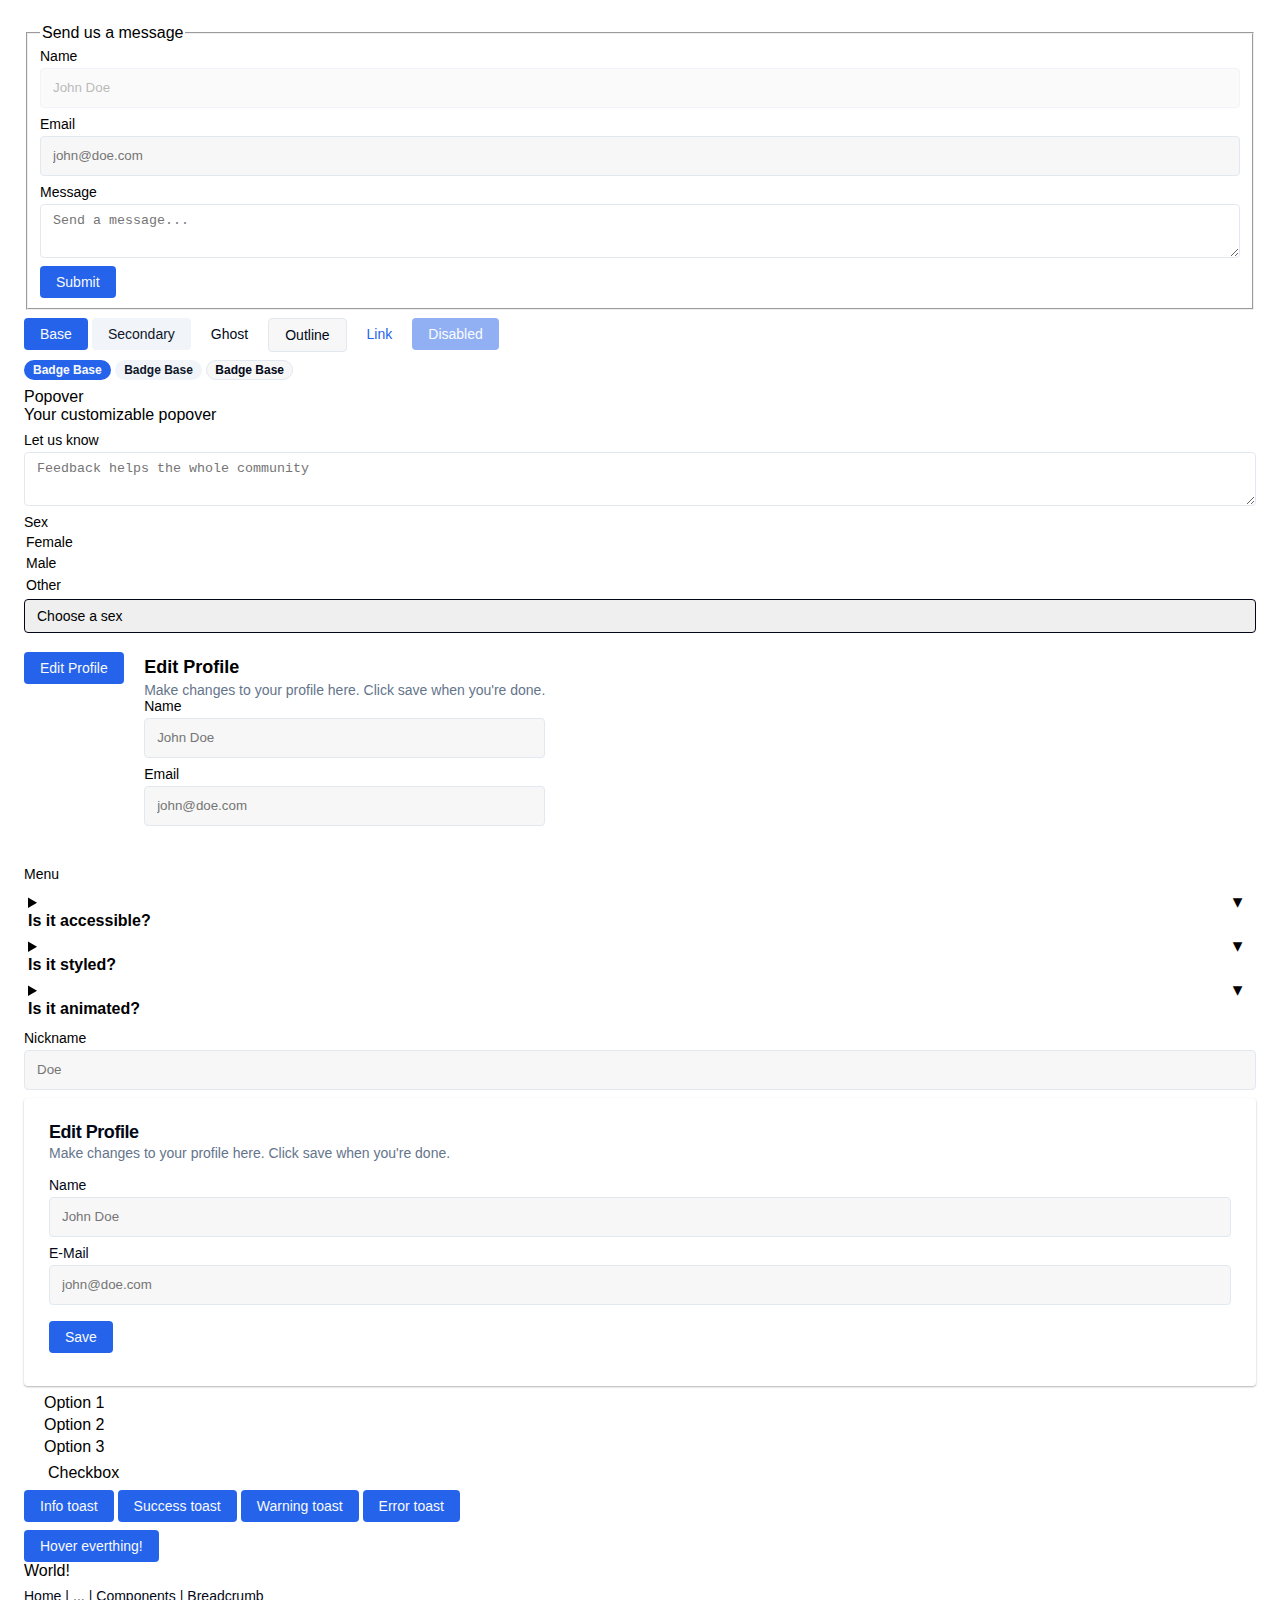
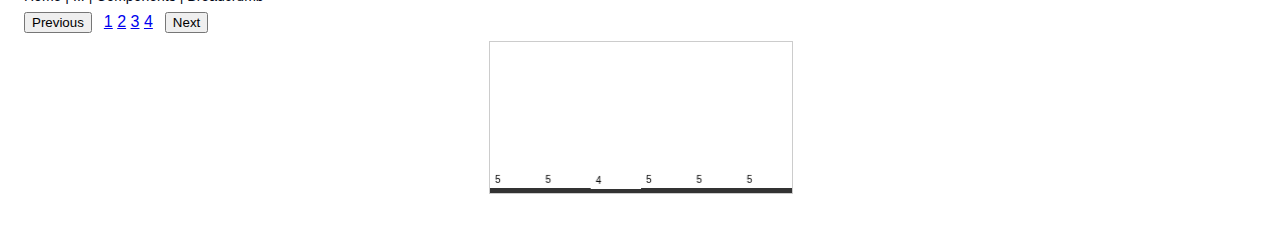
==== components.html @ 7705883f "chore: setup pagination" ====
<!DOCTYPE html>
<html lang="en">
  <head>
    <meta charset="UTF-8" />
    <meta name="viewport" content="width=device-width, initial-scale=1.0" />
    <title>Simple UI Library</title>
    <link rel="stylesheet" href="css/utils.css" />
    <!-- Requried Styles Below -->
    <link rel="stylesheet" href="css/base.css" />
    <link rel="stylesheet" href="css/theme.css" />
  </head>
  <body>
    <main style="margin: 24px" class="flex-col gap-2">
      <fieldset>
        <legend>Send us a message</legend>
        <form action="/user/signup" method="POST" novalidate class="flex-col gap-2">
          <input--base disabled type="text" name="user_name" placeholder="John Doe">Name</input--base>
          <input--base type="email" name="user_email" placeholder="john@doe.com">Email</input--base>
          <textarea--base name="user_message" placeholder="Send a message...">Message</textarea--base>
          <button--base type="submit">Submit</button--base>
        </form>
      </fieldset>
      <section class="flex-row gap">
        <button--base>Base</button--base>
        <button--base secondary>Secondary</button--base>
        <button--base ghost>Ghost</button--base>
        <button--base outline>Outline</button--base>
        <button--base link>Link</button--base>
        <button--base disabled>Disabled</button--base>
      </section>
      <section>
        <badge--base>Badge Base</badge--base>
        <badge--base secondary>Badge Base</badge--base>
        <badge--base outline>Badge Base</badge--base>
      </section>
      <section>
        <popover--base>
          <div slot="trigger">Popover</div>
          <div slot="content">Your customizable popover</div>
        </popover--base>
      </section>
      <section>
        <textarea--base id="example" placeholder="Feedback helps the whole community">Let us know</textarea--base>
      </section>
      <section>
        <select--base name="gender" id="user_sex" placeholder="Choose a sex">
          Sex
          <option value="female">Female</option>
          <option value="male">Male</option>
          <option value="other">Other</option>
        </select--base>
      </section>
      <section>
        <button--base onclick="profile.showModal()">Edit Profile</button--base>
        <dialog--base id="profile">
          <div slot="header">Edit Profile</div>
          <div slot="description">Make changes to your profile here. Click save when you're done.</div>
          <div slot="content" class="flex-col gap-2">
            <div class="flex-col gap">
              <input--base name="user_name" placeholder="John Doe">Name</input--base>
            </div>
            <div class="flex-col gap">
              <input--base name="email" placeholder="john@doe.com">Email</input--base>
            </div>
          </div>
          <div slot="footer">
            <button--base>Save</button--base>
          </div>
        </dialog--base>
      </section>
      <section>
        <dropdown--base>
          <div slot="trigger">Menu</div>
          <div slot="content" class="flex-col mb-2 mt">
            <dropdown__item--base>Tobias Gleiter</dropdown__item--base>
            <divider--base></divider--base>
            <dropdown__link--base href="/profile">Your profile</dropdown__link--base>
            <divider--base></divider--base>
            <dropdown__link--base href="/dashboard">Dashboard</dropdown__link--base>
            <dropdown__link--base href="/settings">Settings</dropdown__link--base>
            <divider--base></divider--base>
            <dropdown__link--base href="/logout">Logout</dropdown__link--base>
          </div>
        </dropdown--base>
      </section>
      <section>
        <accordion--base name="faq">
          <div slot="summary">Is it accessible?</div>
          <div slot="content">Yes!</div>
        </accordion--base>
        <accordion--base name="faq">
          <div slot="summary">Is it styled?</div>
          <div slot="content">Yes!</div>
        </accordion--base>
        <accordion--base name="faq">
          <div slot="summary">Is it animated?</div>
          <div slot="content">Yes!</div>
        </accordion--base>
      </section>
      <section>
        <input--base id="nickname" placeholder="Doe">Nickname</input--base>
      </section>
      <section>
        <card--base>
          <div slot="header">Edit Profile</div>
          <div slot="description">Make changes to your profile here. Click save when you're done.</div>
          <div slot="content" class="flex-col gap-2">
            <div class="flex-col gap">
              <input--base id="name" placeholder="John Doe">Name</input--base>
            </div>
            <div class="flex-col gap">
              <input--base id="email" placeholder="john@doe.com">E-Mail</input--base>
            </div>
          </div>
          <div slot="footer">
            <button--base>Save</button--base>
          </div>
        </card--base>
      </section>
      <section>
        <radio-group name="options">
          <div slot="radio-group" value="option_1">Option 1</div>
          <div slot="radio-group" value="option_2">Option 2</div>
          <div slot="radio-group" value="option_3">Option 3</div>
        </radio-group>
      </section>
      <section>
        <checkbox--base disabled>Checkbox</checkbox--base>
      </section>
      <section class="flex-row gap">
        <button--base onclick="toast.show('This is an info toast')">Info toast</button--base>
        <button--base onclick="toast.show('This is a success toast', 'success')">Success toast</button--base>
        <button--base onclick="toast.show('This is a warning toast', 'warning')">Warning toast</button--base>
        <button--base onclick="toast.show('This is an error toast', 'error')">Error toast</button--base>
      </section>
      <section>
        <hover--base>
          <div slot="trigger"><button--base>Hover everthing!</button--base></div>
          <div slot="content">World!</div>
        </hover--base>
      </section>
      <section>
        <breadcrumb--base>
          <breadcrumb__link--base href="/home">Home</breadcrumb__link--base>
          <breadcrumb__link--base href="/2">2</breadcrumb__link--base>
          <breadcrumb__link--base href="/3">3</breadcrumb__link--base>
          <breadcrumb__link--base href="/components">Components</breadcrumb__link--base>
          <breadcrumb__link--base href="/breadcrumb">Breadcrumb</breadcrumb__link--base>
        </breadcrumb--base>
      </section>
      <section>
        <pagination--base>
          <a href="#">1</a>
          <a href="#">2</a>
          <a href="#">3</a>
          <a href="#">4</a>
        </pagination--base>
      </section>

      <bar-chart></bar-chart>
      <!-- Call toasts with toast.show(message, type) -->
      <toast-provider id="toast"></toast-provider>
    </main>
    <script src="ui/button.js" type="text/javascript" defer></script>
    <script src="ui/dialog.js" type="text/javascript" defer></script>
    <script src="ui/input.js" type="text/javascript" defer></script>
    <script src="ui/label.js" type="text/javascript" defer></script>
    <script src="ui/accordion.js" type="text/javascript"></script>
    <script src="ui/select.js" type="text/javascript"></script>
    <script src="ui/card.js" type="text/javascript"></script>
    <script src="ui/checkbox.js" type="text/javascript"></script>
    <script src="ui/dropdown.js" type="text/javascript"></script>
    <script src="ui/divider.js" type="text/javascript"></script>
    <script src="ui/badge.js" type="text/javascript"></script>
    <script src="ui/textarea.js" type="text/javascript"></script>
    <script src="ui/toast.js" type="text/javascript"></script>
    <script src="ui/popover.js" type="text/javascript"></script>
    <script src="ui/radio-group.js" type="text/javascript"></script>
    <script src="ui/chart.js" type="text/javascript"></script>
    <script src="ui/hover.js" type="text/javascript"></script>
    <script src="ui/breadcrumb.js" type="text/javascript"></script>
    <script src="ui/pagination.js" type="text/javascript"></script>

    <script src="js/base.js" type="text/javascript"></script>
  </body>
</html>
---- css/utils.css ----
.flex-row {
  display: flex;
  flex-direction: row;
}

.flex-warp {
  flex-wrap: wrap;
}
.flex-col {
  display: flex;
  flex-direction: column;
}

.items-center {
  align-items: center;
}

.gap {
  gap: var(--gap);
}

.gap-2 {
  gap: calc(var(--gap) * 2);
}

.gap-4 {
  gap: calc(var(--gap) * 4);
}

.mt {
  margin-top: 8px;
}

.mb-2 {
  margin-bottom: 16px;
}

.ml {
  margin-left: 8px;
}

.card-grid {
  display: grid;
  grid-template-columns: repeat(1, 1fr);
}

@media (min-width: 768px) {
  .card-grid {
    grid-template-columns: repeat(3, 1fr); /* 3 columns on larger screens */
  }
}
---- css/base.css ----
/* || RESET */
h1,
h2,
h3,
h4,
h5,
h6,
p {
  padding: 0;
  margin: 0;
  box-sizing: border-box;
}

/* || GENERAL */
body {
  background-color: var(--background-color);
  color: var(--foreground-color);
  font-size: var(--text-base);
  font-family: "Helvetica", Sans-Serif;

  height: 100%;
  margin: 0;
}

.body__wrapper {
  display: flex;
  flex-direction: column;
  min-height: 100vh;
}

.header {
  width: 100%;
  height: 72px;
  align-items: center;
}

.header__container {
  max-width: 800px;
  height: 100%;

  display: flex;
  align-items: center;
  justify-content: space-between;

  margin: 0 auto;
  padding-left: 16px;
  padding-right: 16px;
}

.main {
  max-width: 800px;
  margin: 0 auto;
  flex: 1;
}

.footer {
  width: 100%;
  padding-bottom: 32px;
  background-color: var(--background-muted-color);
}

.footer__container {
  max-width: 800px;
  margin: 0 auto;
  display: flex;
  flex-direction: column;
  width: 100%;

  gap: 32px;

  padding: 16px;
}

.footer__links-list {
  display: flex;
  flex-direction: column;
}

.footer__links {
  display: flex;
  flex-direction: row;
  justify-content: space-between;
  flex-wrap: wrap;
  gap: var(--gap);
}
---- css/theme.css ----
/* || THEME & FONTS*/
:root {
  --background: hsl(0 0% 97%);
  --foreground: hsl(222.2 84% 4.9%);
  --card: hsl(0 0% 100%);
  --card-foreground: hsl(222.2 84% 4.9%);
  --popover: hsl(0 0% 100%);
  --popover-foreground: hsl(222.2 84% 4.9%);
  --primary: hsl(221.2 83.2% 53.3%);
  --primary-foreground: hsl(210 40% 98%);
  --secondary: hsl(210 40% 96.1%);
  --secondary-foreground: hsl(222.2 47.4% 11.2%);
  --muted: hsl(210 40% 96.1%);
  --muted-foreground: hsl(215.4 16.3% 46.9%);
  --accent: hsl(210 40% 96.1%);
  --accent-foreground: hsl(222.2 47.4% 11.2%);
  --destructive: hsl(0 84.2% 60.2%);
  --destructive-foreground: hsl(210 40% 98%);
  --border: hsl(214.3 31.8% 91.4%);
  --input: hsl(214.3 31.8% 91.4%);
  --ring: 221.2 83.2% 53.3%;

  --radius: 4px;
  --gap: 4px;
  --padding: 4px;

  --shadow-color: rgba(0, 0, 0, 0.3);
  --shadow: 0 1px 2px 0 var(--shadow-color);
  --ring-offset-shadow: 0 0 transparent;
  --ring-shadow: 0 0 transparent;

  --info-color: var(--foreground);
  --warning-color: orange;
  --success-color: green;
  --error-color: red;

  --text-3xl: 48px;
  --text-2xl: 28px;
  --text-xl: 24px;
  --text-large: 18px;
  --text-base: 16px;
  --text-small: 14px;
  --text-xs: 12px;
}

/* @media (prefers-color-scheme: dark) {
  :root {
    --foreground-color: hsl(0, 0%, 100%);
    --foreground-muted-color: hsl(0, 0%, 80%);
    --background-color: hsl(0, 0%, 10%);
    --background-muted-color: hsl(0, 0%, 12%);

    --card-background-color: hsl(00, 0%, 20%);
  }
} */

.not-supported {
  display: none;
  border: 1px solid #ff0000;
  color: #ff0000;
  padding: 5px;
}

.not-supported.visible {
  display: block;
}

.error-message {
  display: none;
  border: 1px solid #ff0000;
  color: #ff0000;
  padding: 5px;
}

[invalid] ~ .error-message {
  display: inline-block;
  margin-top: 5px;
}

label {
  display: flex;
  flex-direction: column;
  width: 250px;
}

label + button[type='submit'] {
  margin-top: 15px;
}
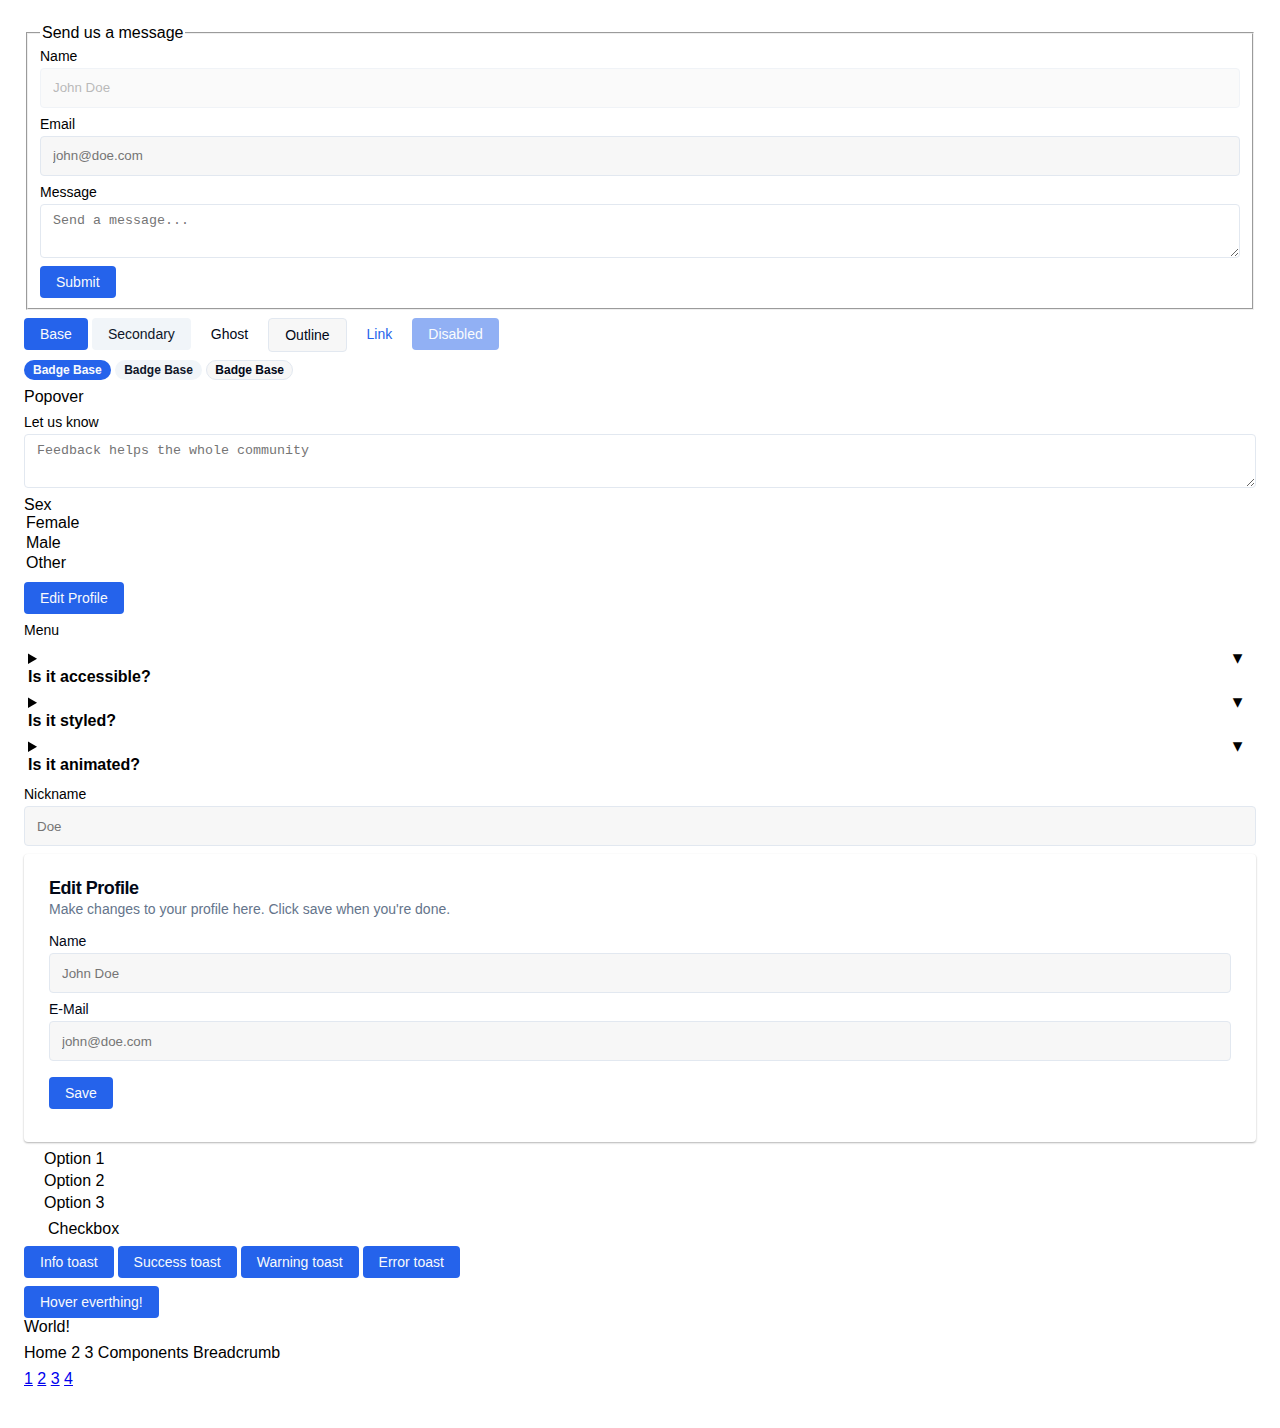
==== commit e4a5f2b1: "refactor: name of components" ====
--- a/components.html
+++ b/components.html
@@ -14,108 +14,108 @@
       <fieldset>
         <legend>Send us a message</legend>
         <form action="/user/signup" method="POST" novalidate class="flex-col gap-2">
-          <input--base disabled type="text" name="user_name" placeholder="John Doe">Name</input--base>
-          <input--base type="email" name="user_email" placeholder="john@doe.com">Email</input--base>
-          <textarea--base name="user_message" placeholder="Send a message...">Message</textarea--base>
-          <button--base type="submit">Submit</button--base>
+          <input-base disabled type="text" name="user_name" placeholder="John Doe">Name</input-base>
+          <input-base type="email" name="user_email" placeholder="john@doe.com">Email</input-base>
+          <textarea-base name="user_message" placeholder="Send a message...">Message</textarea-base>
+          <button-base type="submit">Submit</button-base>
         </form>
       </fieldset>
       <section class="flex-row gap">
-        <button--base>Base</button--base>
-        <button--base secondary>Secondary</button--base>
-        <button--base ghost>Ghost</button--base>
-        <button--base outline>Outline</button--base>
-        <button--base link>Link</button--base>
-        <button--base disabled>Disabled</button--base>
+        <button-base>Base</button-base>
+        <button-base secondary>Secondary</button-base>
+        <button-base ghost>Ghost</button-base>
+        <button-base outline>Outline</button-base>
+        <button-base link>Link</button-base>
+        <button-base disabled>Disabled</button-base>
       </section>
       <section>
-        <badge--base>Badge Base</badge--base>
-        <badge--base secondary>Badge Base</badge--base>
-        <badge--base outline>Badge Base</badge--base>
+        <badge-base>Badge Base</badge-base>
+        <badge-base secondary>Badge Base</badge-base>
+        <badge-base outline>Badge Base</badge-base>
       </section>
       <section>
-        <popover--base>
+        <popover-base>
           <div slot="trigger">Popover</div>
           <div slot="content">Your customizable popover</div>
-        </popover--base>
+        </popover-base>
       </section>
       <section>
-        <textarea--base id="example" placeholder="Feedback helps the whole community">Let us know</textarea--base>
+        <textarea-base id="example" placeholder="Feedback helps the whole community">Let us know</textarea-base>
       </section>
       <section>
-        <select--base name="gender" id="user_sex" placeholder="Choose a sex">
+        <select-base name="gender" id="user_sex" placeholder="Choose a sex">
           Sex
           <option value="female">Female</option>
           <option value="male">Male</option>
           <option value="other">Other</option>
-        </select--base>
+        </select-base>
       </section>
       <section>
-        <button--base onclick="profile.showModal()">Edit Profile</button--base>
-        <dialog--base id="profile">
+        <button-base onclick="profile.showModal()">Edit Profile</button-base>
+        <dialog-base id="profile">
           <div slot="header">Edit Profile</div>
           <div slot="description">Make changes to your profile here. Click save when you're done.</div>
           <div slot="content" class="flex-col gap-2">
             <div class="flex-col gap">
-              <input--base name="user_name" placeholder="John Doe">Name</input--base>
+              <input-base name="user_name" placeholder="John Doe">Name</input-base>
             </div>
             <div class="flex-col gap">
-              <input--base name="email" placeholder="john@doe.com">Email</input--base>
+              <input-base name="email" placeholder="john@doe.com">Email</input-base>
             </div>
           </div>
           <div slot="footer">
-            <button--base>Save</button--base>
+            <button-base>Save</button-base>
           </div>
-        </dialog--base>
+        </dialog-base>
       </section>
       <section>
-        <dropdown--base>
+        <dropdown-base>
           <div slot="trigger">Menu</div>
           <div slot="content" class="flex-col mb-2 mt">
-            <dropdown__item--base>Tobias Gleiter</dropdown__item--base>
-            <divider--base></divider--base>
-            <dropdown__link--base href="/profile">Your profile</dropdown__link--base>
-            <divider--base></divider--base>
-            <dropdown__link--base href="/dashboard">Dashboard</dropdown__link--base>
-            <dropdown__link--base href="/settings">Settings</dropdown__link--base>
-            <divider--base></divider--base>
-            <dropdown__link--base href="/logout">Logout</dropdown__link--base>
+            <dropdown-item>Tobias Gleiter</dropdown-item>
+            <divider-base></divider-base>
+            <dropdown-link href="/profile">Your profile</dropdown-link>
+            <divider-base></divider-base>
+            <dropdown-link href="/dashboard">Dashboard</dropdown-link>
+            <dropdown-link href="/settings">Settings</dropdown-link>
+            <divider-base></divider-base>
+            <dropdown-link href="/logout">Logout</dropdown-link>
           </div>
-        </dropdown--base>
+        </dropdown-base>
       </section>
       <section>
-        <accordion--base name="faq">
+        <accordion-base name="faq">
           <div slot="summary">Is it accessible?</div>
           <div slot="content">Yes!</div>
-        </accordion--base>
-        <accordion--base name="faq">
+        </accordion-base>
+        <accordion-base name="faq">
           <div slot="summary">Is it styled?</div>
           <div slot="content">Yes!</div>
-        </accordion--base>
-        <accordion--base name="faq">
+        </accordion-base>
+        <accordion-base name="faq">
           <div slot="summary">Is it animated?</div>
           <div slot="content">Yes!</div>
-        </accordion--base>
+        </accordion-base>
       </section>
       <section>
-        <input--base id="nickname" placeholder="Doe">Nickname</input--base>
+        <input-base id="nickname" placeholder="Doe">Nickname</input-base>
       </section>
       <section>
-        <card--base>
+        <card-base>
           <div slot="header">Edit Profile</div>
           <div slot="description">Make changes to your profile here. Click save when you're done.</div>
           <div slot="content" class="flex-col gap-2">
             <div class="flex-col gap">
-              <input--base id="name" placeholder="John Doe">Name</input--base>
+              <input-base id="name" placeholder="John Doe">Name</input-base>
             </div>
             <div class="flex-col gap">
-              <input--base id="email" placeholder="john@doe.com">E-Mail</input--base>
+              <input-base id="email" placeholder="john@doe.com">E-Mail</input-base>
             </div>
           </div>
           <div slot="footer">
-            <button--base>Save</button--base>
+            <button-base>Save</button-base>
           </div>
-        </card--base>
+        </card-base>
       </section>
       <section>
         <radio-group name="options">
@@ -125,36 +125,36 @@
         </radio-group>
       </section>
       <section>
-        <checkbox--base disabled>Checkbox</checkbox--base>
+        <checkbox-base disabled>Checkbox</checkbox-base>
       </section>
       <section class="flex-row gap">
-        <button--base onclick="toast.show('This is an info toast')">Info toast</button--base>
-        <button--base onclick="toast.show('This is a success toast', 'success')">Success toast</button--base>
-        <button--base onclick="toast.show('This is a warning toast', 'warning')">Warning toast</button--base>
-        <button--base onclick="toast.show('This is an error toast', 'error')">Error toast</button--base>
+        <button-base onclick="toast.show('This is an info toast')">Info toast</button-base>
+        <button-base onclick="toast.show('This is a success toast', 'success')">Success toast</button-base>
+        <button-base onclick="toast.show('This is a warning toast', 'warning')">Warning toast</button-base>
+        <button-base onclick="toast.show('This is an error toast', 'error')">Error toast</button-base>
       </section>
       <section>
-        <hover--base>
-          <div slot="trigger"><button--base>Hover everthing!</button--base></div>
+        <hover-base>
+          <div slot="trigger"><button-base>Hover everthing!</button-base></div>
           <div slot="content">World!</div>
-        </hover--base>
+        </hover-base>
       </section>
       <section>
-        <breadcrumb--base>
-          <breadcrumb__link--base href="/home">Home</breadcrumb__link--base>
-          <breadcrumb__link--base href="/2">2</breadcrumb__link--base>
-          <breadcrumb__link--base href="/3">3</breadcrumb__link--base>
-          <breadcrumb__link--base href="/components">Components</breadcrumb__link--base>
-          <breadcrumb__link--base href="/breadcrumb">Breadcrumb</breadcrumb__link--base>
-        </breadcrumb--base>
+        <breadcrumb-base>
+          <breadcrumb-link href="/home">Home</breadcrumb-link>
+          <breadcrumb-link href="/2">2</breadcrumb-link>
+          <breadcrumb-link href="/3">3</breadcrumb-link>
+          <breadcrumb-link href="/components">Components</breadcrumb-link>
+          <breadcrumb-link href="/breadcrumb">Breadcrumb</breadcrumb-link>
+        </breadcrumb-base>
       </section>
       <section>
-        <pagination--base>
+        <pagination>
           <a href="#">1</a>
           <a href="#">2</a>
           <a href="#">3</a>
           <a href="#">4</a>
-        </pagination--base>
+        </pagination>
       </section>
 
       <bar-chart></bar-chart>
@@ -162,23 +162,20 @@
       <toast-provider id="toast"></toast-provider>
     </main>
     <script src="ui/button.js" type="text/javascript" defer></script>
+    <script src="ui/card.js" type="text/javascript" defer></script>
+    <script src="ui/input.js" type="text/javascript" defer></script>
+    <script src="ui/dropdown.js" type="text/javascript" defer></script>
+    <script src="ui/checkbox.js" type="text/javascript" defer></script>
     <script src="ui/dialog.js" type="text/javascript" defer></script>
-    <script src="ui/input.js" type="text/javascript" defer></script>
-    <script src="ui/label.js" type="text/javascript" defer></script>
-    <script src="ui/accordion.js" type="text/javascript"></script>
-    <script src="ui/select.js" type="text/javascript"></script>
-    <script src="ui/card.js" type="text/javascript"></script>
-    <script src="ui/checkbox.js" type="text/javascript"></script>
-    <script src="ui/dropdown.js" type="text/javascript"></script>
-    <script src="ui/divider.js" type="text/javascript"></script>
-    <script src="ui/badge.js" type="text/javascript"></script>
-    <script src="ui/textarea.js" type="text/javascript"></script>
-    <script src="ui/toast.js" type="text/javascript"></script>
-    <script src="ui/popover.js" type="text/javascript"></script>
-    <script src="ui/radio-group.js" type="text/javascript"></script>
-    <script src="ui/chart.js" type="text/javascript"></script>
-    <script src="ui/hover.js" type="text/javascript"></script>
-    <script src="ui/breadcrumb.js" type="text/javascript"></script>
+    <script src="ui/divider.js" type="text/javascript" defer></script>
+    <script src="ui/accordion.js" type="text/javascript" defer></script>
+    <script src="ui/radio-group.js" type="text/javascript" defer></script>
+    <script src="ui/badge.js" type="text/javascript" defer></script>
+    <script src="ui/popover.js" type="text/javascript" defer></script>
+    <script src="ui/toast.js" type="text/javascript" defer></script>
+    <script src="ui/textarea.js" type="text/javascript" defer></script>
+    <script src="ui/hover.js" type="text/javascript" defer></script>
+    <script src="ui/breadcrumb.js" type="text/javascript" defer></script>
     <script src="ui/pagination.js" type="text/javascript"></script>
 
     <script src="js/base.js" type="text/javascript"></script>
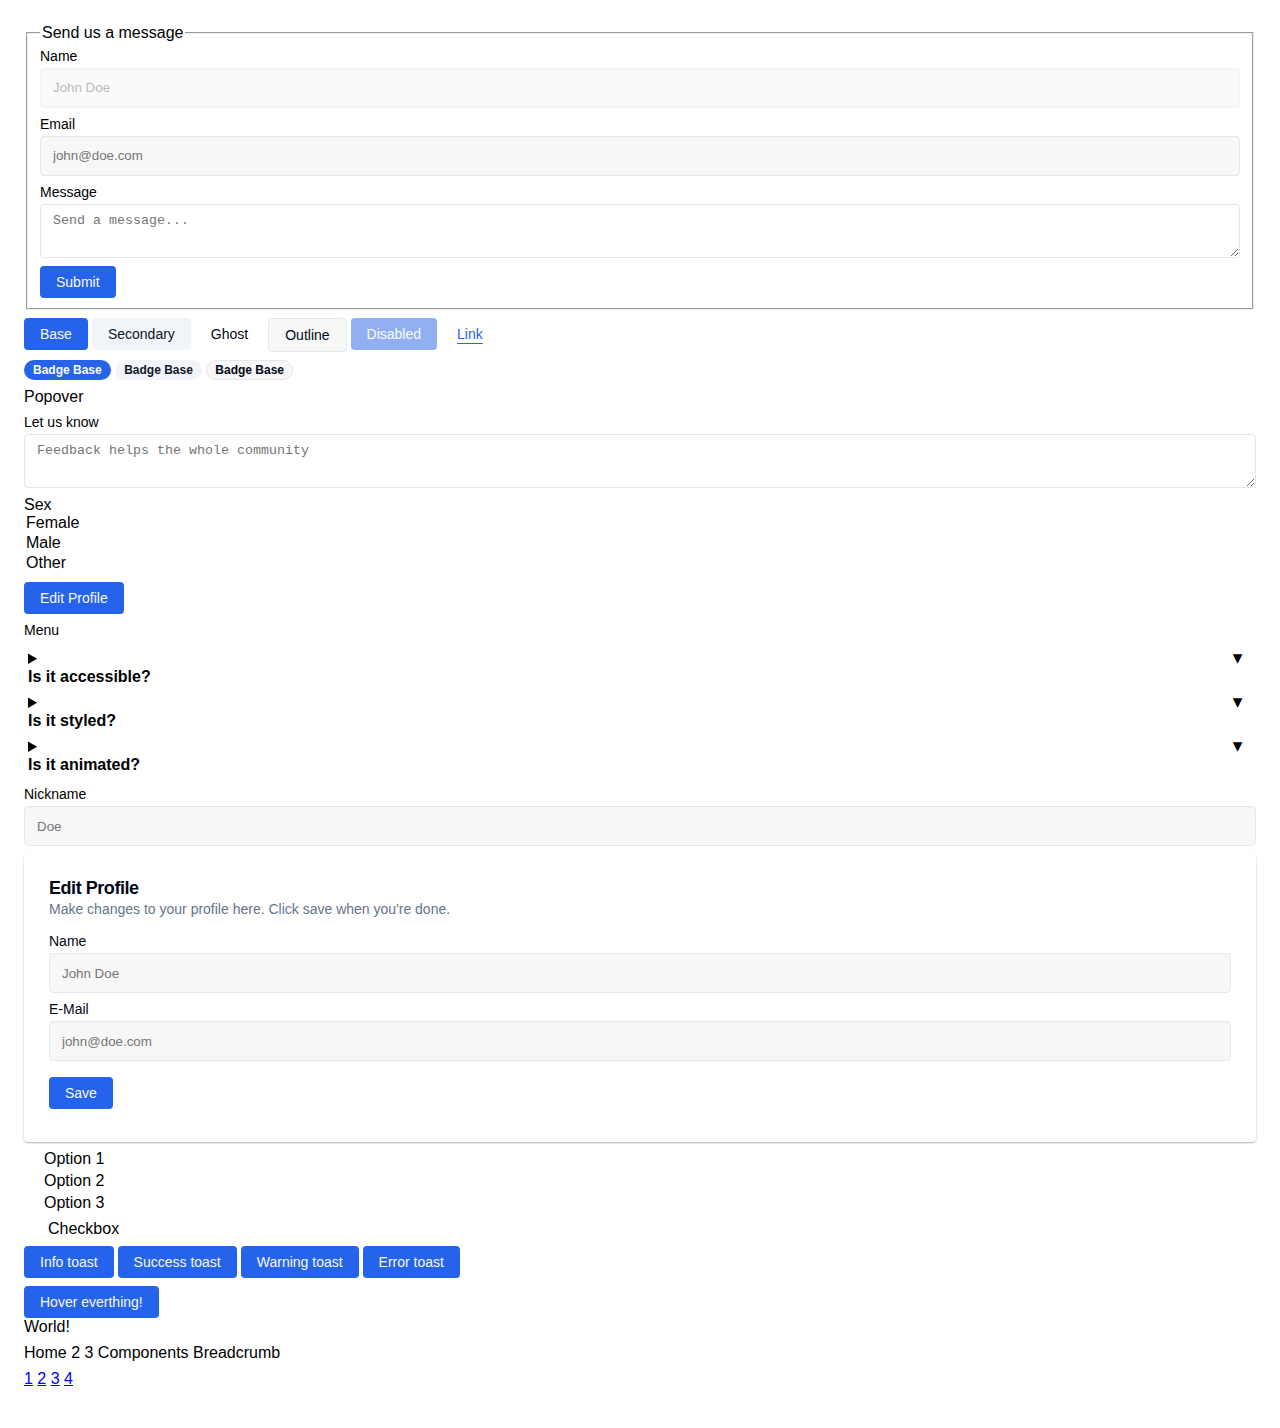
==== commit 527fc3a4: "chore: link base" ====
--- a/components.html
+++ b/components.html
@@ -25,8 +25,8 @@
         <button-base secondary>Secondary</button-base>
         <button-base ghost>Ghost</button-base>
         <button-base outline>Outline</button-base>
-        <button-base link>Link</button-base>
         <button-base disabled>Disabled</button-base>
+        <link-base href="#" target="_blank">Link</link-base>
       </section>
       <section>
         <badge-base>Badge Base</badge-base>
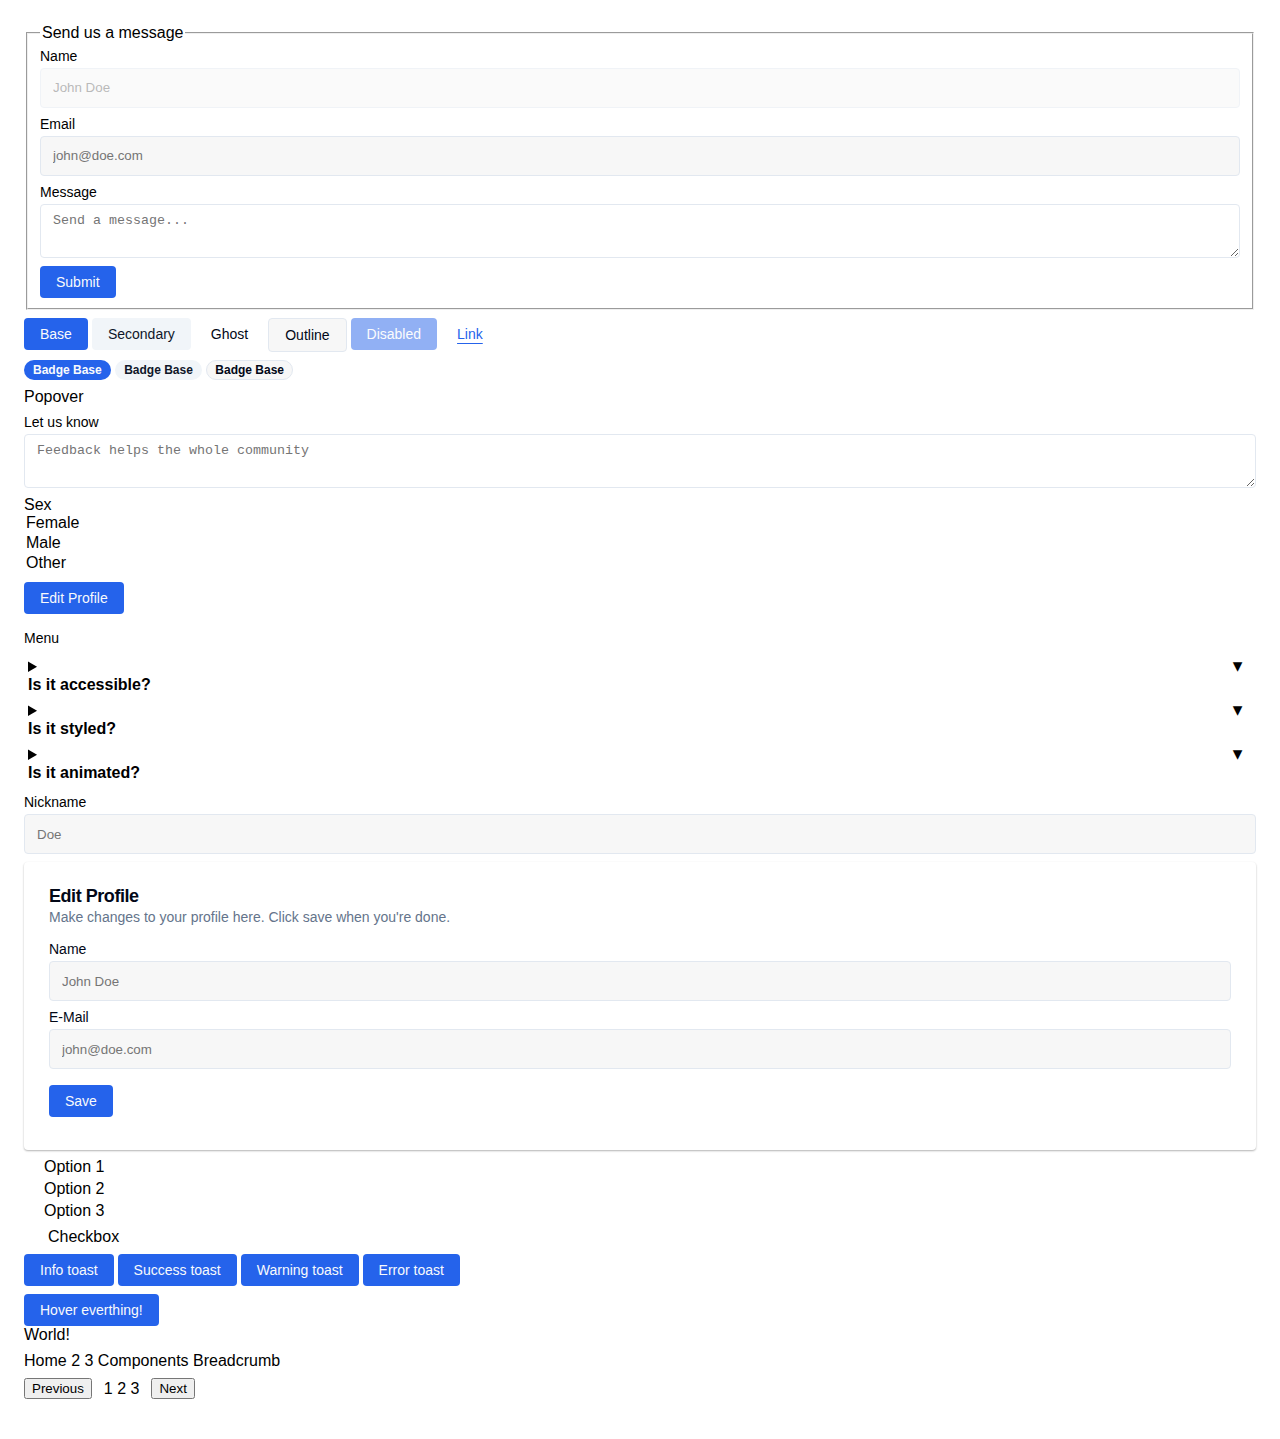
==== commit 901fdffb: "chore: avatar" ====
--- a/components.html
+++ b/components.html
@@ -26,7 +26,7 @@
         <button-base ghost>Ghost</button-base>
         <button-base outline>Outline</button-base>
         <button-base disabled>Disabled</button-base>
-        <link-base href="#" target="_blank">Link</link-base>
+        <link-base href="#">Link</link-base>
       </section>
       <section>
         <badge-base>Badge Base</badge-base>
@@ -68,11 +68,17 @@
           </div>
         </dialog-base>
       </section>
+      <section></section>
       <section>
         <dropdown-base>
           <div slot="trigger">Menu</div>
           <div slot="content" class="flex-col mb-2 mt">
-            <dropdown-item>Tobias Gleiter</dropdown-item>
+            <dropdown-item>
+              <div class="flex-row gap-2 items-center">
+                <avatar-base src="img/avatar.png"></avatar-base>
+                <span>Tobias Gleiter</span>
+              </div>
+            </dropdown-item>
             <divider-base></divider-base>
             <dropdown-link href="/profile">Your profile</dropdown-link>
             <divider-base></divider-base>
@@ -149,12 +155,11 @@
         </breadcrumb-base>
       </section>
       <section>
-        <pagination>
-          <a href="#">1</a>
-          <a href="#">2</a>
-          <a href="#">3</a>
-          <a href="#">4</a>
-        </pagination>
+        <pagination-base>
+          <pagination-page href="#" current>1</pagination-page>
+          <pagination-page href="#">2</pagination-page>
+          <pagination-page href="#">3</pagination-page>
+        </pagination-base>
       </section>
 
       <bar-chart></bar-chart>
@@ -176,7 +181,9 @@
     <script src="ui/textarea.js" type="text/javascript" defer></script>
     <script src="ui/hover.js" type="text/javascript" defer></script>
     <script src="ui/breadcrumb.js" type="text/javascript" defer></script>
-    <script src="ui/pagination.js" type="text/javascript"></script>
+    <script src="ui/pagination.js" type="text/javascript" defer></script>
+    <script src="ui/link.js" type="text/javascript" defer></script>
+    <script src="ui/avatar.js" type="text/javascript" defer></script>
 
     <script src="js/base.js" type="text/javascript"></script>
   </body>
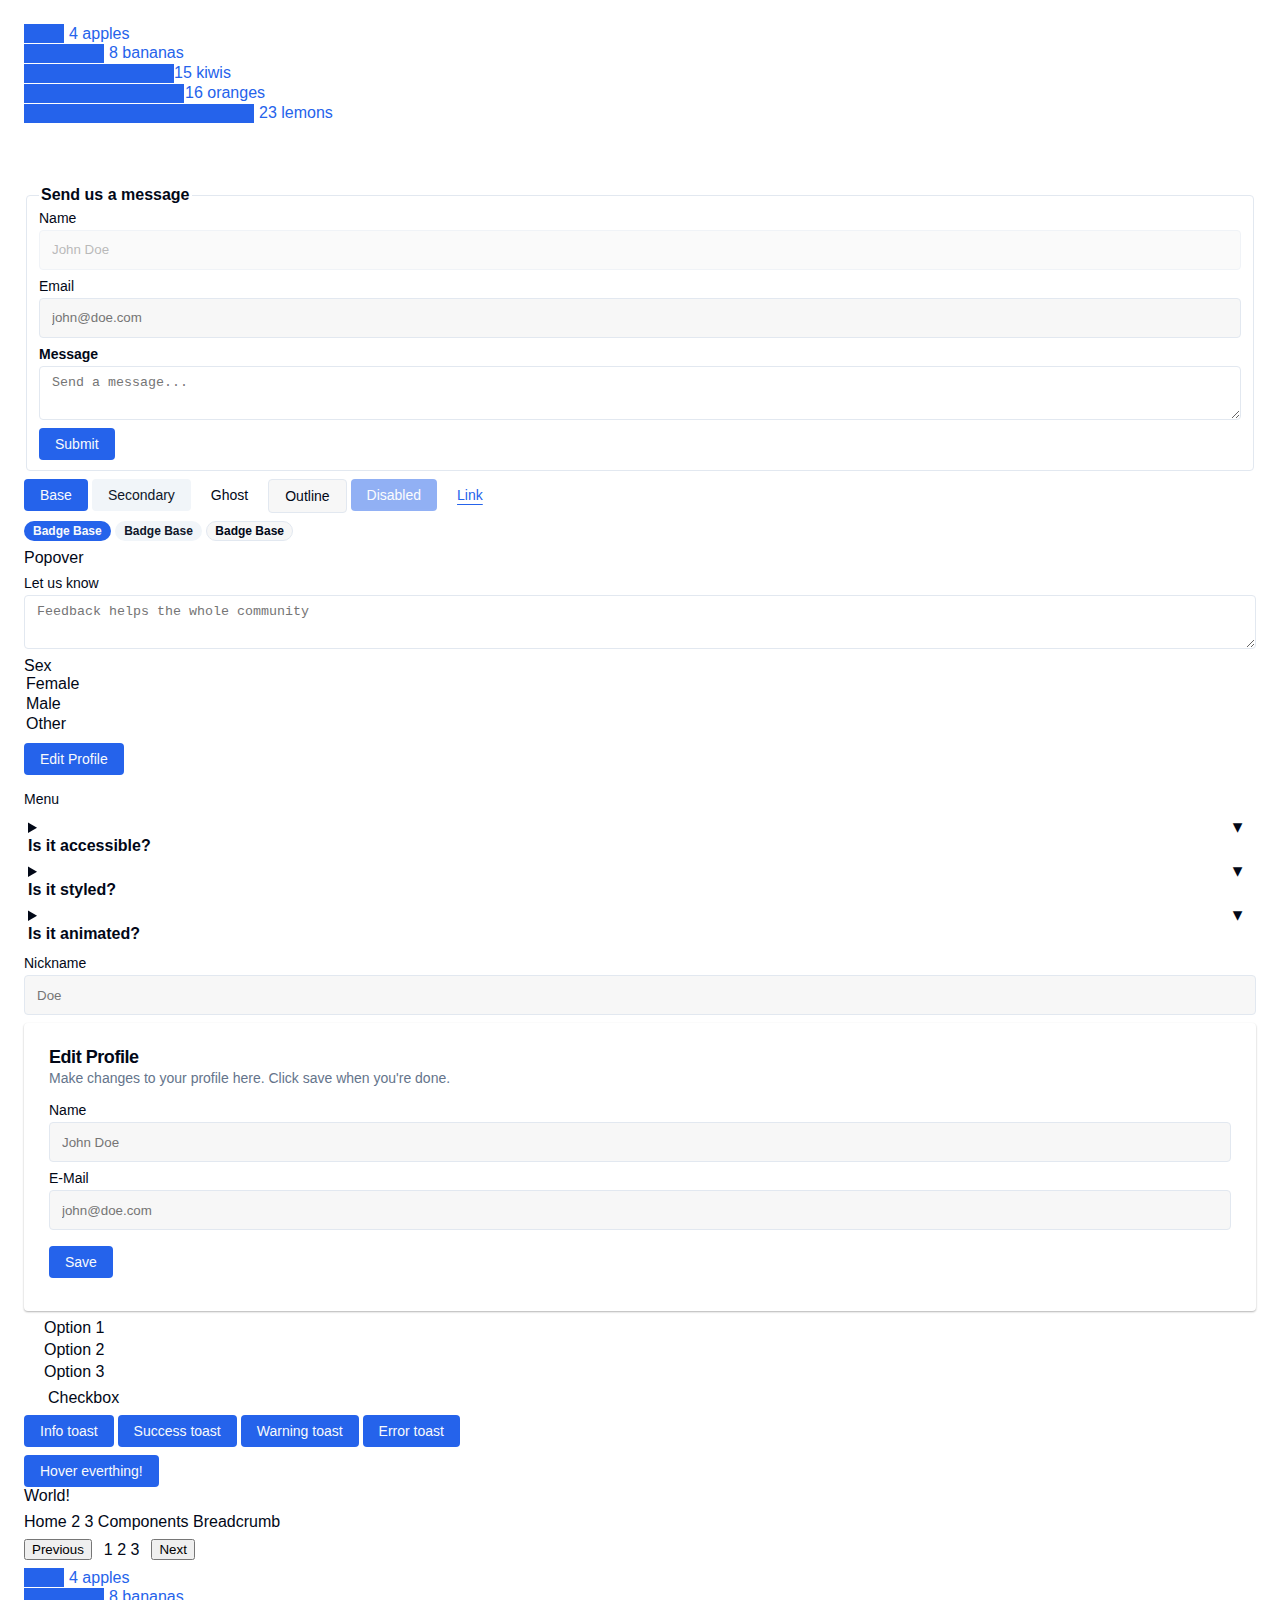
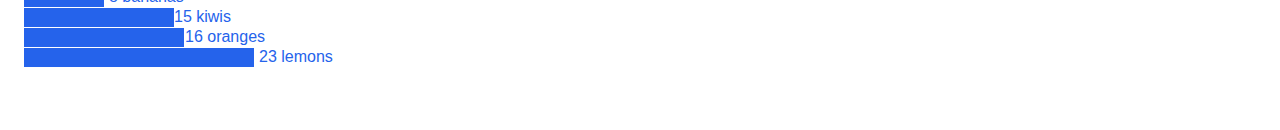
==== commit bf349521: "feat: setup bar chart" ====
--- a/components.html
+++ b/components.html
@@ -11,6 +11,7 @@
   </head>
   <body>
     <main style="margin: 24px" class="flex-col gap-2">
+      <bar-chart></bar-chart>
       <fieldset>
         <legend>Send us a message</legend>
         <form action="/user/signup" method="POST" novalidate class="flex-col gap-2">
@@ -184,6 +185,7 @@
     <script src="ui/pagination.js" type="text/javascript" defer></script>
     <script src="ui/link.js" type="text/javascript" defer></script>
     <script src="ui/avatar.js" type="text/javascript" defer></script>
+    <script src="ui/barchart.js" type="text/javascript" defer></script>
 
     <script src="js/base.js" type="text/javascript"></script>
   </body>
--- a/css/base.css
+++ b/css/base.css
@@ -14,11 +14,11 @@
 /* || GENERAL */
 body {
   background-color: var(--background-color);
-  color: var(--foreground-color);
+  color: var(--foreground);
   font-size: var(--text-base);
-  font-family: "Helvetica", Sans-Serif;
+  font-family: 'Helvetica', Sans-Serif;
 
-  height: 100%;
+  height: 100vh;
   margin: 0;
 }
 
@@ -26,6 +26,13 @@
   display: flex;
   flex-direction: column;
   min-height: 100vh;
+}
+
+.header__burger {
+  display: none;
+  cursor: pointer;
+  padding: calc(var(--padding) * 2);
+  font-size: 32px;
 }
 
 .header {
@@ -83,3 +90,17 @@
   flex-wrap: wrap;
   gap: var(--gap);
 }
+
+fieldset {
+  border: 1px solid var(--input);
+  border-radius: var(--radius);
+  background-color: transparent;
+  font-size: var(--text-base);
+  font-weight: 600;
+}
+
+@media (max-width: 768px) {
+  .header__burger {
+    display: block;
+  }
+}
--- a/css/theme.css
+++ b/css/theme.css
@@ -1,6 +1,12 @@
+/* 
+MIT License
+Copyright (c) 2024 Tobias Gleiter 
+*/
+
 /* || THEME & FONTS*/
 :root {
   --background: hsl(0 0% 97%);
+  --muted-background: hsl(0 0% 100%);
   --foreground: hsl(222.2 84% 4.9%);
   --card: hsl(0 0% 100%);
   --card-foreground: hsl(222.2 84% 4.9%);
@@ -45,44 +51,25 @@
 
 /* @media (prefers-color-scheme: dark) {
   :root {
-    --foreground-color: hsl(0, 0%, 100%);
-    --foreground-muted-color: hsl(0, 0%, 80%);
-    --background-color: hsl(0, 0%, 10%);
-    --background-muted-color: hsl(0, 0%, 12%);
-
-    --card-background-color: hsl(00, 0%, 20%);
+    --background: hsl(0 0% 0%);
+    --muted-background: hsl(0 0% 2%);
+    --foreground: hsl(210 40% 98%);
+    --card: hsl(222.2 84% 4.9%);
+    --card-foreground: hsl(220 40% 98%);
+    --popover: hsl(0 0% 0%);
+    --popover-foreground: hsl(210 40% 98%);
+    --primary: hsl(217.2 91.2% 59.8%);
+    --primary-foreground: hsl(222, 42%, 73%);
+    --secondary: hsl(217.2 32.6% 17.5%);
+    --secondary-foreground: hsl(210 40% 98%);
+    --muted: hsl(217.2 32.6% 17.5%);
+    --muted-foreground: hsl(215 20.2% 65.1%);
+    --accent: hsl(217.2 32.6% 17.5%);
+    --accent-foreground: hsl(210 40% 98%);
+    --destructive: hsl(0 62.8% 30.6%);
+    --destructive-foreground: hsl(210 40% 98%);
+    --border: hsl(217.2 32.6% 17.5%);
+    --input: hsl(217.2 32.6% 17.5%);
+    --ring: hsl(224.3 76.3% 48%);
   }
 } */
-
-.not-supported {
-  display: none;
-  border: 1px solid #ff0000;
-  color: #ff0000;
-  padding: 5px;
-}
-
-.not-supported.visible {
-  display: block;
-}
-
-.error-message {
-  display: none;
-  border: 1px solid #ff0000;
-  color: #ff0000;
-  padding: 5px;
-}
-
-[invalid] ~ .error-message {
-  display: inline-block;
-  margin-top: 5px;
-}
-
-label {
-  display: flex;
-  flex-direction: column;
-  width: 250px;
-}
-
-label + button[type='submit'] {
-  margin-top: 15px;
-}
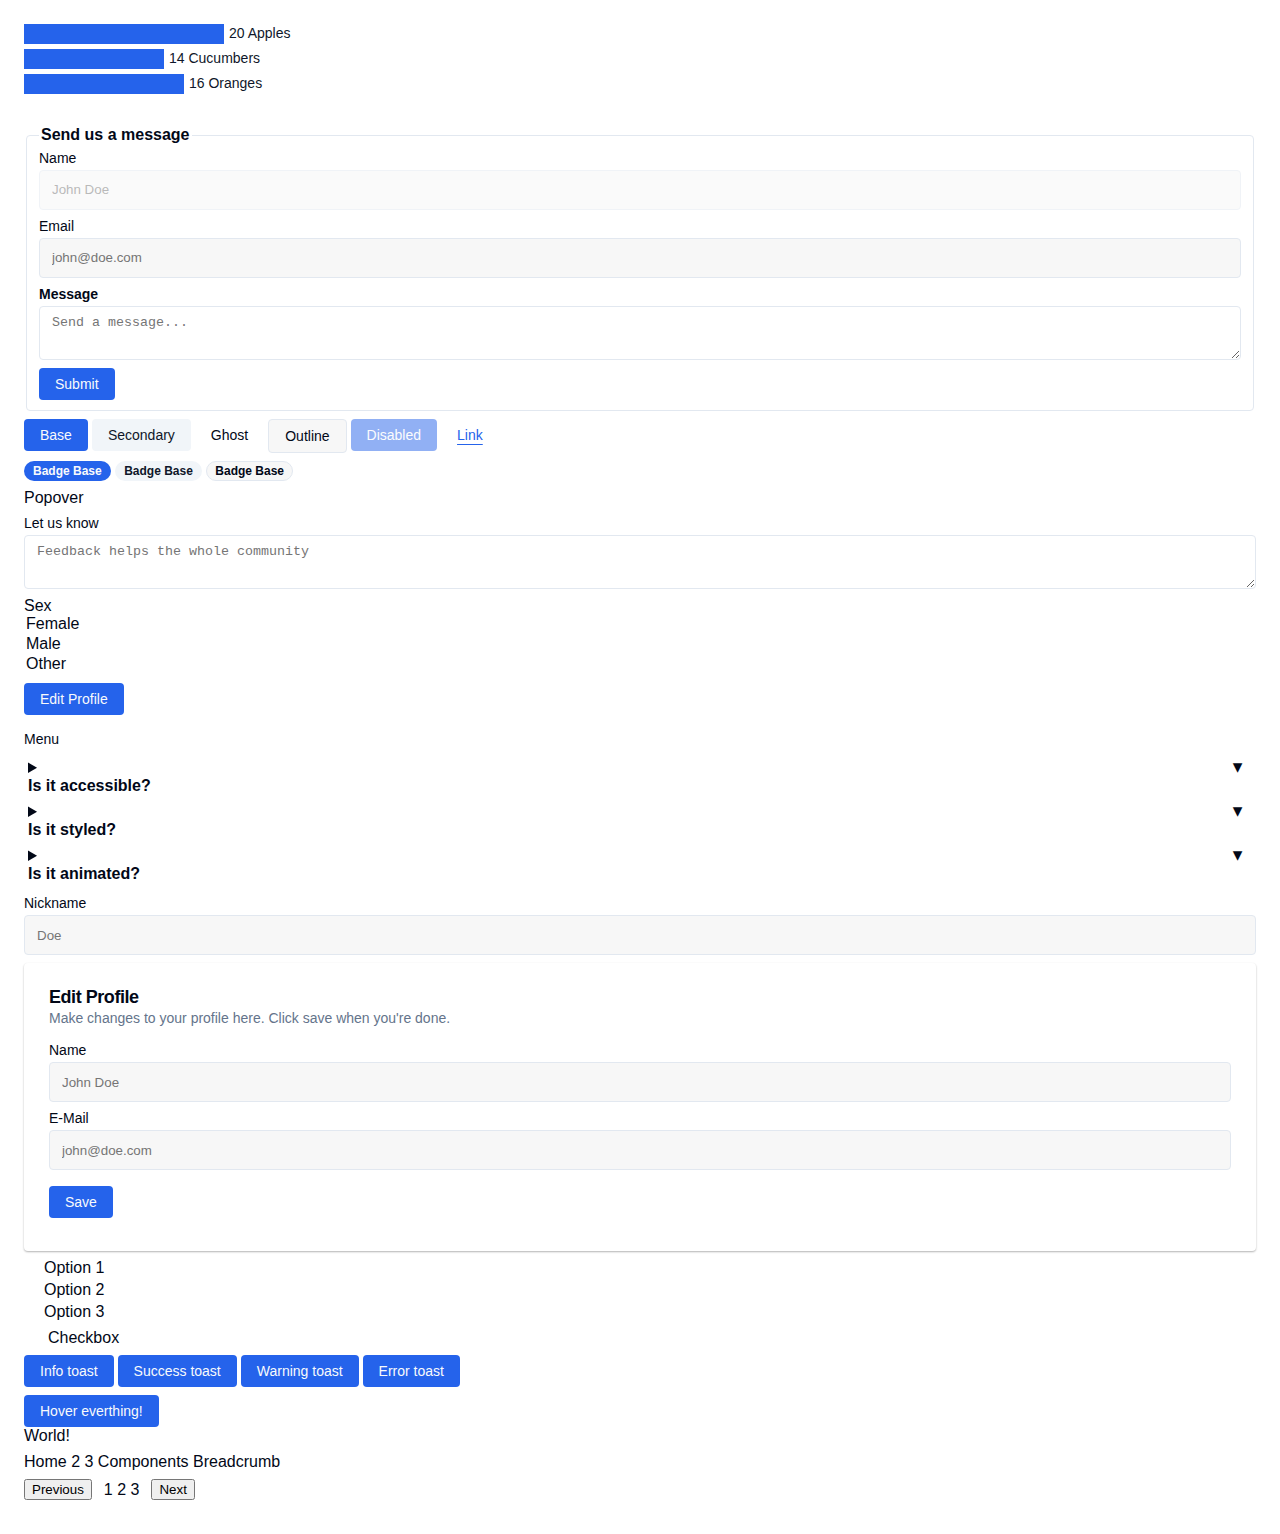
==== commit c20563d5: "feat: simple bar chart" ====
--- a/components.html
+++ b/components.html
@@ -11,7 +11,17 @@
   </head>
   <body>
     <main style="margin: 24px" class="flex-col gap-2">
-      <bar-chart></bar-chart>
+      <bar-chart id="bar-chart" title="Something happening..."></bar-chart>
+      <script>
+        document.addEventListener('DOMContentLoaded', () => {
+          const chart = document.getElementById('bar-chart');
+          chart.data = [
+            { label: 'Apples', value: 20 },
+            { label: 'Cucumbers', value: 14 },
+            { label: 'Oranges', value: 16 },
+          ];
+        });
+      </script>
       <fieldset>
         <legend>Send us a message</legend>
         <form action="/user/signup" method="POST" novalidate class="flex-col gap-2">
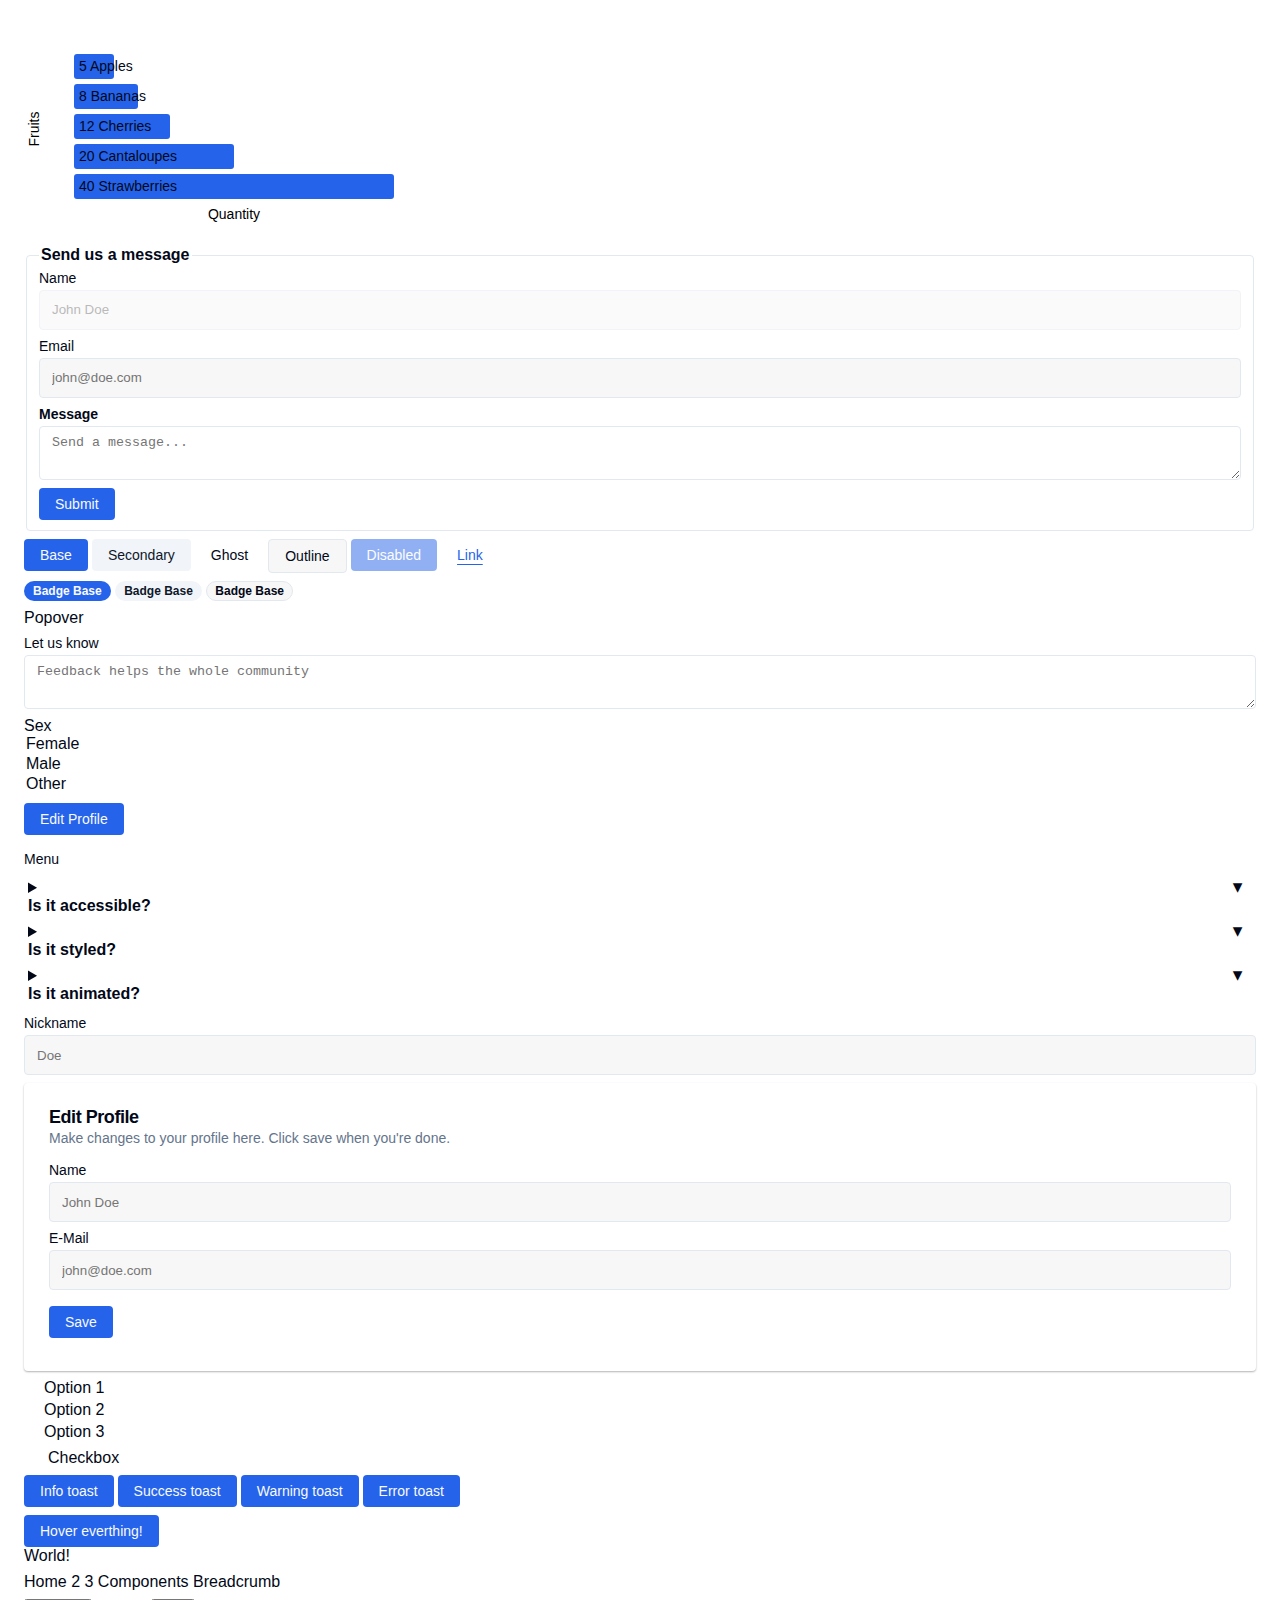
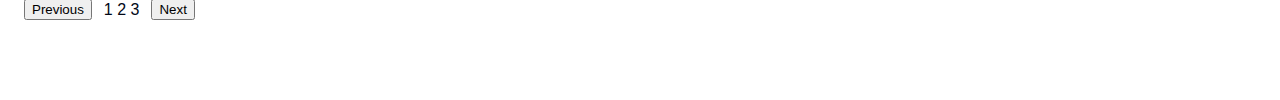
==== commit ff7f77b4: "feat: new bar chart with x and y labels" ====
--- a/components.html
+++ b/components.html
@@ -16,10 +16,18 @@
         document.addEventListener('DOMContentLoaded', () => {
           const chart = document.getElementById('bar-chart');
           chart.data = [
-            { label: 'Apples', value: 20 },
-            { label: 'Cucumbers', value: 14 },
-            { label: 'Oranges', value: 16 },
+            { label: 'Apples', value: 5 },
+            { label: 'Bananas', value: 8 },
+            { label: 'Cherries', value: 12 },
+            { label: 'Cantaloupes', value: 20 },
+            { label: 'Strawberries', value: 40 },
           ];
+
+          chart.setOptions({
+            labelPosition: 'start', // 'start', 'end', or 'inside'
+            xAxisLabel: 'Quantity',
+            yAxisLabel: 'Fruits',
+          });
         });
       </script>
       <fieldset>
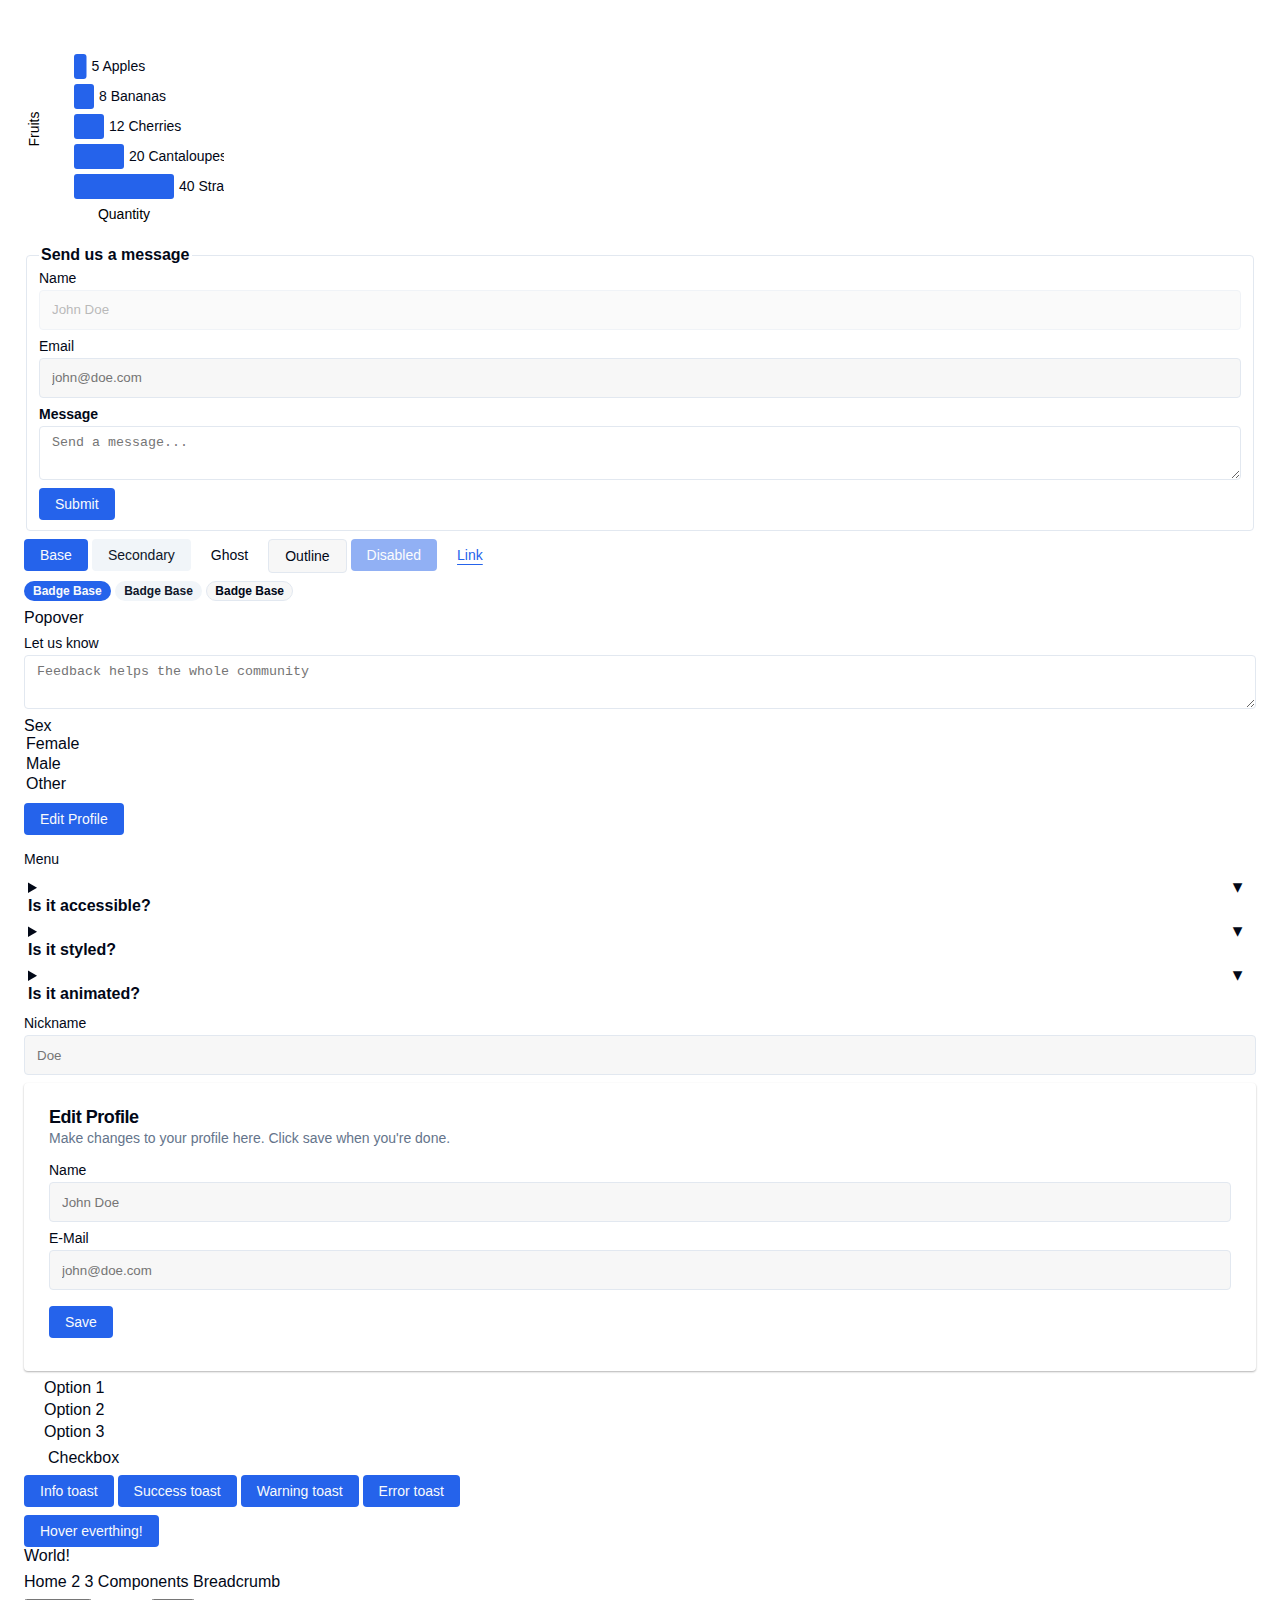
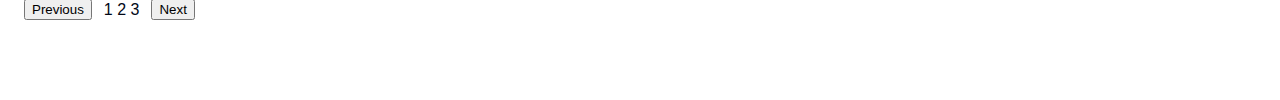
==== commit 315eaa90: "chore: bar chart" ====
--- a/components.html
+++ b/components.html
@@ -24,7 +24,7 @@
           ];
 
           chart.setOptions({
-            labelPosition: 'start', // 'start', 'end', or 'inside'
+            width: 200,
             xAxisLabel: 'Quantity',
             yAxisLabel: 'Fruits',
           });
